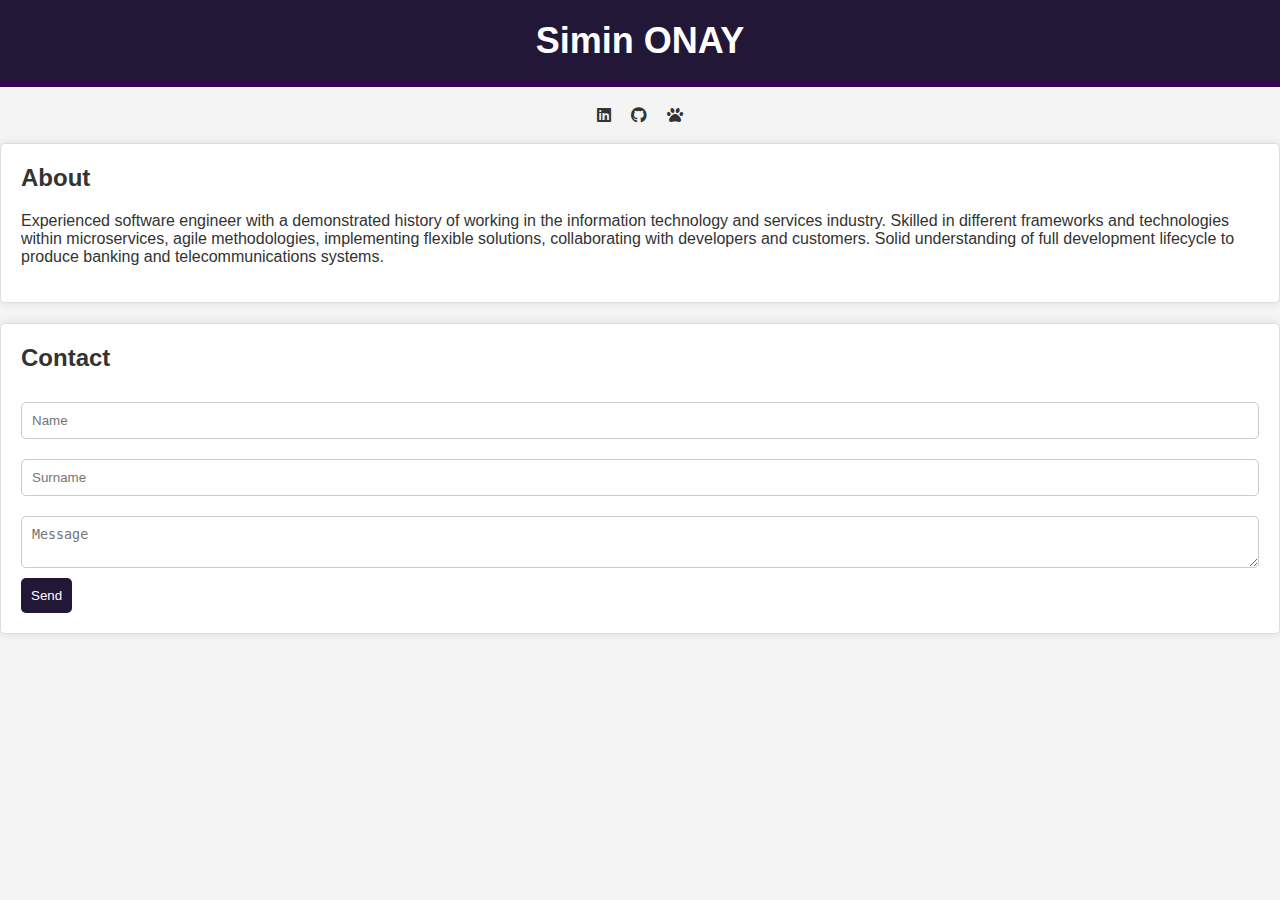
==== main.html @ a8e9b11c "initial commit" ====
<link rel="stylesheet" href="https://cdnjs.cloudflare.com/ajax/libs/font-awesome/5.15.3/css/all.min.css" />
<!DOCTYPE html>
<html>
    <head>
        <link rel="stylesheet" type="text/css" href="style.css">
    </head>
<body>
    <div class="header">
        <h1>Simin ONAY</h1>
    </div>
    <div class="social-links">
        <a href="http://linkedin.com/in/siminonay">
          <i class="fab fa-linkedin">
          </i>
      </a>
        <a href="https://github.com/siminonay">          <i class="fab fa-github">
          </i>
          </a>
        <a href="https://furryapp.net/">
        <i class="fa fa-paw">
          </i>
        </a>
    </div>
    <div class="about-me">
        <h2>About</h2>
        <p>Experienced software engineer with a demonstrated history of working in the information technology and services industry. Skilled in different frameworks and technologies within microservices, agile methodologies, implementing flexible solutions, collaborating with developers and customers. Solid understanding of full development lifecycle to produce banking and telecommunications systems.</p>
    </div>
    <div class="contact-form">
        <h2>Contact</h2>
        <input type="text" placeholder="Name" id="name">
        <input type="text" placeholder="Surname" id="surname">
        <textarea placeholder="Message" id="message"></textarea>
        <button onclick="sendEmail()">Send</button>
    </div>
    <script>
        function sendEmail() {
            var name = document.getElementById('name').value;
            var surname = document.getElementById('surname').value;
            var message = document.getElementById('message').value;
            //TODO
            console.log('Name: ' + name + ', Surname: ' + surname + ', Message: ' + message);
        }
    </script>
</body>
</html>
---- style.css ----
:root {
    --clr-primary: #231738;
    --clr-secondary: #390553;
    --clr-background: #f4f4f4;
    --clr-text: #333;
    --clr-text-light: #666;
    --clr-shadow: rgba(0, 0, 0, 0.1);
    --bd-radius: 5px;
    --spacing: 10px;
    --padding: 20px;
  }
  
  body {
    box-sizing: border-box;
    font-family: Arial, sans-serif;
    margin: 0;
    padding: 0;
    background-color: var(--clr-background);
  }
  
  .header {
    background-color: var(--clr-primary);
    color: #ffffff;
    padding: var(--padding);
    text-align: center;
    border-bottom: 5px solid var(--clr-secondary);
  }
  
  .header h1 {
    font-size: 36px;
    margin: 0;
  }
  
  .social-links {
    display: flex;
    justify-content: center;
    align-items: center;
    padding: var(--padding);
  }
  
  .social-links a {
    margin: 0 var(--spacing);
    color: var(--clr-text);
    text-decoration: none;
    transition: color 0.2s ease;
  }
  
  .social-links a:hover {
    color: var(--clr-text-light);
  }
  
  .about-me {
    padding: var(--padding);
    background-color: #fff;
    color: var(--clr-text);
    border: 1px solid #ddd;
    box-shadow: 0 0 10px var(--clr-shadow);
    border-radius: var(--bd-radius);
  }
  
  .about-me h2 {
    font-size: 24px;
    margin-top: 0;
  }
  
  .contact-form {
    padding: var(--padding);
    background-color: #fff;
    color: var(--clr-text);
    border: 1px solid #ddd;
    box-shadow: 0 0 10px var(--clr-shadow);
    border-radius: var(--bd-radius);
    margin-top: 20px;
  }
  
  .contact-form h2 {
    font-size: 24px;
    margin-top: 0;
  }
  
  .contact-form input,
  .contact-form textarea {
    width: 100%;
    padding: var(--spacing);
    margin: var(--spacing) 0;
    border: 1px solid #ccc;
    border-radius: var(--bd-radius);
  }
  
  .contact-form button {
    padding: var(--spacing);
    background-color: var(--clr-primary);
    color: #fff;
    border: none;
    cursor: pointer;
    border-radius: var(--bd-radius);
  }
  
  .contact-form button:hover {
    background-color: var(--clr-secondary);
  }
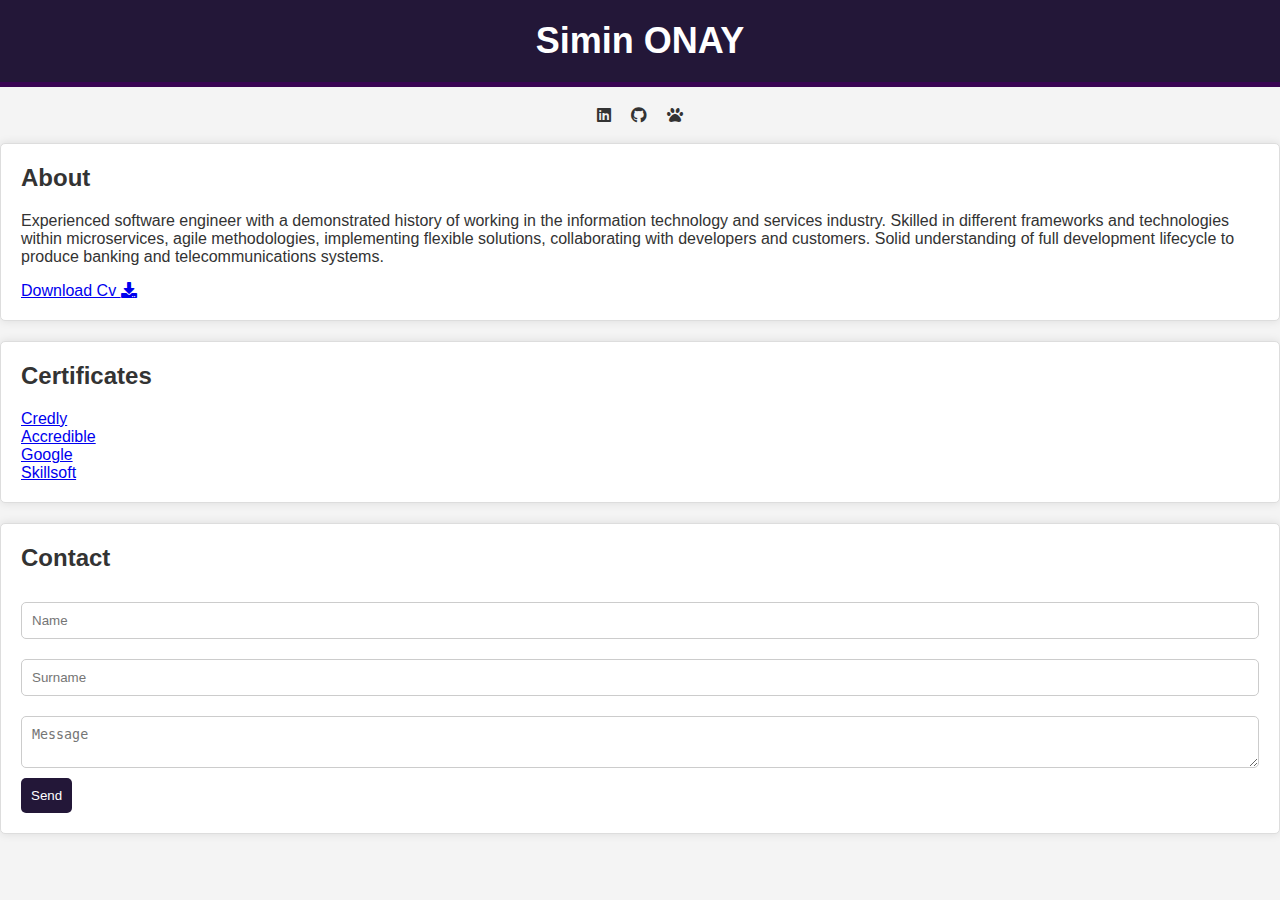
==== commit 31403719: "fixes" ====
--- a/main.html
+++ b/main.html
@@ -1,45 +1,74 @@
-<link rel="stylesheet" href="https://cdnjs.cloudflare.com/ajax/libs/font-awesome/5.15.3/css/all.min.css" />
+<link
+  rel="stylesheet"
+  href="https://cdnjs.cloudflare.com/ajax/libs/font-awesome/5.15.3/css/all.min.css"
+/>
 <!DOCTYPE html>
 <html>
-    <head>
-        <link rel="stylesheet" type="text/css" href="style.css">
-    </head>
-<body>
+  <head>
+    <link rel="stylesheet" type="text/css" href="style.css" />
+  </head>
+  <body>
     <div class="header">
-        <h1>Simin ONAY</h1>
+      <h1>Simin ONAY</h1>
     </div>
     <div class="social-links">
-        <a href="http://linkedin.com/in/siminonay">
-          <i class="fab fa-linkedin">
-          </i>
+      <a href="http://linkedin.com/in/siminonay">
+        <i class="fab fa-linkedin"> </i>
       </a>
-        <a href="https://github.com/siminonay">          <i class="fab fa-github">
-          </i>
-          </a>
-        <a href="https://furryapp.net/">
-        <i class="fa fa-paw">
-          </i>
+      <a href="https://github.com/siminonay">
+        <i class="fab fa-github"> </i>
+      </a>
+      <a href="https://furryapp.net/">
+        <i class="fa fa-paw"> </i>
+      </a>
+    </div>
+    <div class="about-me">
+      <h2>About</h2>
+      <p>
+        Experienced software engineer with a demonstrated history of working in
+        the information technology and services industry. Skilled in different
+        frameworks and technologies within microservices, agile methodologies,
+        implementing flexible solutions, collaborating with developers and
+        customers. Solid understanding of full development lifecycle to produce
+        banking and telecommunications systems.
+      </p>
+      <div>
+        <a
+          href="https://drive.google.com/file/d/1GYmVy-zZVW2ISwLTAmnn5ghlYSzJuoWF/view?usp=drive_link"
+          target="_blank"
+          >Download Cv
+          <i class="fa fa-download"></i>
+        </a>
+      </div>
+    </div>
+    <div class="certificates">
+        <h2>Certificates</h2>
+        <a href="https://www.credly.com/users/simin-onay/badges">Credly
+        </a><br />
+        <a href="https://www.credential.net/profile/siminonay/wallet#gs.8fmar0">Accredible
+        </a><br />
+        <a href="https://www.cloudskillsboost.google/public_profiles/d510d439-afb7-4d4f-bd90-15635014405e">Google
+        </a><br />
+        <a href="https://skillsoft.digitalbadges-eu.skillsoft.com/profile/eu-siminonay446325/wallet#gs.8fiqpd">Skillsoft
         </a>
     </div>
-    <div class="about-me">
-        <h2>About</h2>
-        <p>Experienced software engineer with a demonstrated history of working in the information technology and services industry. Skilled in different frameworks and technologies within microservices, agile methodologies, implementing flexible solutions, collaborating with developers and customers. Solid understanding of full development lifecycle to produce banking and telecommunications systems.</p>
-    </div>
     <div class="contact-form">
-        <h2>Contact</h2>
-        <input type="text" placeholder="Name" id="name">
-        <input type="text" placeholder="Surname" id="surname">
-        <textarea placeholder="Message" id="message"></textarea>
-        <button onclick="sendEmail()">Send</button>
+      <h2>Contact</h2>
+      <input type="text" placeholder="Name" id="name" />
+      <input type="text" placeholder="Surname" id="surname" />
+      <textarea placeholder="Message" id="message"></textarea>
+      <button onclick="sendEmail()">Send</button>
     </div>
     <script>
-        function sendEmail() {
-            var name = document.getElementById('name').value;
-            var surname = document.getElementById('surname').value;
-            var message = document.getElementById('message').value;
-            //TODO
-            console.log('Name: ' + name + ', Surname: ' + surname + ', Message: ' + message);
-        }
+      function sendEmail() {
+        var name = document.getElementById("name").value;
+        var surname = document.getElementById("surname").value;
+        var message = document.getElementById("message").value;
+        //TODO
+        console.log(
+          "Name: " + name + ", Surname: " + surname + ", Message: " + message
+        );
+      }
     </script>
-</body>
-</html>+  </body>
+</html>
--- a/style.css
+++ b/style.css
@@ -1,101 +1,131 @@
 :root {
-    --clr-primary: #231738;
-    --clr-secondary: #390553;
-    --clr-background: #f4f4f4;
-    --clr-text: #333;
-    --clr-text-light: #666;
-    --clr-shadow: rgba(0, 0, 0, 0.1);
-    --bd-radius: 5px;
-    --spacing: 10px;
-    --padding: 20px;
-  }
-  
-  body {
-    box-sizing: border-box;
-    font-family: Arial, sans-serif;
-    margin: 0;
-    padding: 0;
-    background-color: var(--clr-background);
-  }
-  
-  .header {
-    background-color: var(--clr-primary);
-    color: #ffffff;
-    padding: var(--padding);
-    text-align: center;
-    border-bottom: 5px solid var(--clr-secondary);
-  }
-  
-  .header h1 {
-    font-size: 36px;
-    margin: 0;
-  }
-  
-  .social-links {
-    display: flex;
-    justify-content: center;
-    align-items: center;
-    padding: var(--padding);
-  }
-  
-  .social-links a {
-    margin: 0 var(--spacing);
-    color: var(--clr-text);
-    text-decoration: none;
-    transition: color 0.2s ease;
-  }
-  
-  .social-links a:hover {
-    color: var(--clr-text-light);
-  }
-  
-  .about-me {
-    padding: var(--padding);
-    background-color: #fff;
-    color: var(--clr-text);
-    border: 1px solid #ddd;
-    box-shadow: 0 0 10px var(--clr-shadow);
-    border-radius: var(--bd-radius);
-  }
-  
-  .about-me h2 {
-    font-size: 24px;
-    margin-top: 0;
-  }
-  
-  .contact-form {
-    padding: var(--padding);
-    background-color: #fff;
-    color: var(--clr-text);
-    border: 1px solid #ddd;
-    box-shadow: 0 0 10px var(--clr-shadow);
-    border-radius: var(--bd-radius);
-    margin-top: 20px;
-  }
-  
-  .contact-form h2 {
-    font-size: 24px;
-    margin-top: 0;
-  }
-  
-  .contact-form input,
-  .contact-form textarea {
-    width: 100%;
-    padding: var(--spacing);
-    margin: var(--spacing) 0;
-    border: 1px solid #ccc;
-    border-radius: var(--bd-radius);
-  }
-  
-  .contact-form button {
-    padding: var(--spacing);
-    background-color: var(--clr-primary);
-    color: #fff;
-    border: none;
-    cursor: pointer;
-    border-radius: var(--bd-radius);
-  }
-  
-  .contact-form button:hover {
-    background-color: var(--clr-secondary);
-  }+  --clr-primary: #231738;
+  --clr-secondary: #390553;
+  --clr-background: #f4f4f4;
+  --clr-text: #333;
+  --clr-text-light: #666;
+  --clr-shadow: rgba(0, 0, 0, 0.1);
+  --bd-radius: 5px;
+  --spacing: 10px;
+  --padding: 20px;
+}
+
+body {
+  box-sizing: border-box;
+  font-family: Arial, sans-serif;
+  margin: 0;
+  padding: 0;
+  background-color: var(--clr-background);
+}
+
+.header {
+  background-color: var(--clr-primary);
+  color: #ffffff;
+  padding: var(--padding);
+  text-align: center;
+  border-bottom: 5px solid var(--clr-secondary);
+}
+
+.header h1 {
+  font-size: 36px;
+  margin: 0;
+}
+
+.social-links {
+  display: flex;
+  justify-content: center;
+  align-items: center;
+  padding: var(--padding);
+}
+
+.social-links a {
+  margin: 0 var(--spacing);
+  color: var(--clr-text);
+  text-decoration: none;
+  transition: color 0.2s ease;
+}
+
+.social-links a:hover {
+  color: var(--clr-text-light);
+}
+
+.about-me {
+  padding: var(--padding);
+  background-color: #fff;
+  color: var(--clr-text);
+  border: 1px solid #ddd;
+  box-shadow: 0 0 10px var(--clr-shadow);
+  border-radius: var(--bd-radius);
+}
+
+.about-me h2 {
+  font-size: 24px;
+  margin-top: 0;
+}
+
+.contact-form {
+  padding: var(--padding);
+  background-color: #fff;
+  color: var(--clr-text);
+  border: 1px solid #ddd;
+  box-shadow: 0 0 10px var(--clr-shadow);
+  border-radius: var(--bd-radius);
+  margin-top: 20px;
+}
+
+.contact-form h2 {
+  font-size: 24px;
+  margin-top: 0;
+}
+
+.contact-form input,
+.contact-form textarea {
+  width: 100%;
+  padding: var(--spacing);
+  margin: var(--spacing) 0;
+  border: 1px solid #ccc;
+  border-radius: var(--bd-radius);
+}
+
+.contact-form button {
+  padding: var(--spacing);
+  background-color: var(--clr-primary);
+  color: #fff;
+  border: none;
+  cursor: pointer;
+  border-radius: var(--bd-radius);
+}
+
+.contact-form button:hover {
+  background-color: var(--clr-secondary);
+}
+
+.circle-icon {
+  display: inline-block;
+  width: 50px;
+  height: 50px;
+  line-height: 50px;
+  border-radius: 50%;
+  background-color: #dddd;
+  text-align: center;
+  font-size: 20px;
+}
+
+.circle-icon i {
+  line-height: inherit;
+}
+
+.certificates {
+  padding: var(--padding);
+  background-color: #fff;
+  color: var(--clr-text);
+  border: 1px solid #ddd;
+  box-shadow: 0 0 10px var(--clr-shadow);
+  border-radius: var(--bd-radius);
+  margin-top: 20px;
+}
+
+.certificates h2 {
+  font-size: 24px;
+  margin-top: 0;
+}